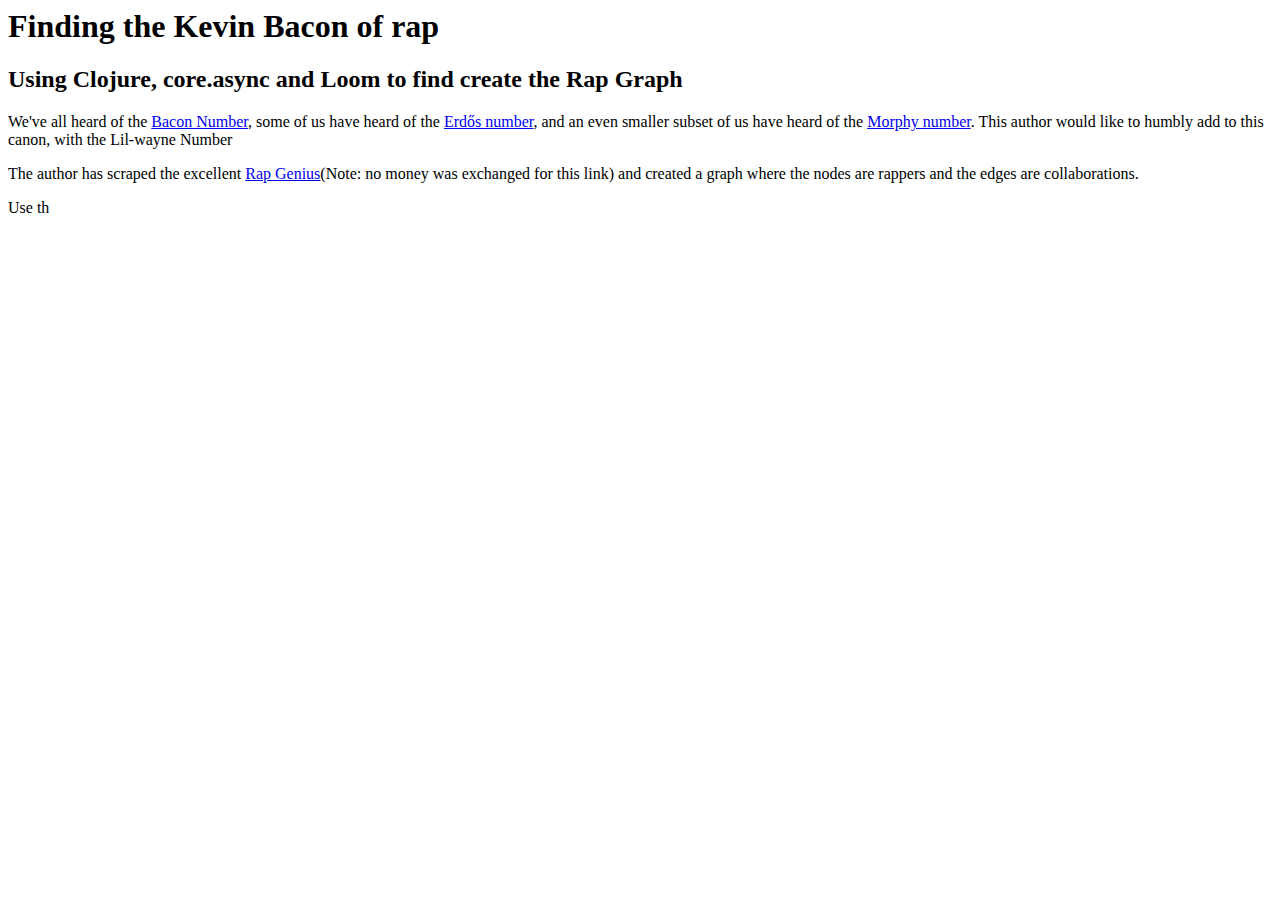
==== index.html @ a4720740 "change name of writeup" ====
<html>
  <head>
  </head>
  <body>
    <h1>Finding the Kevin Bacon of rap</h1>
    <h2>Using Clojure, core.async and Loom to find create the Rap
    Graph</h2>
    <p>We've all heard of the <a href="http://en.wikipedia.org/wiki/Six_Degrees_of_Kevin_Bacon">Bacon Number</a>, some of us
    have heard of the <a href="http://en.wikipedia.org/wiki/Erd%C5%91s_number">Erdős number</a>, and an even
    smaller subset of us have heard of the <a href="http://en.wikipedia.org/wiki/Morphy_Number">Morphy
    number</a>. This author would like to humbly add to this canon,
    with the Lil-wayne Number</p>

    <p>The author has scraped the excellent <a href="Rap Genius">Rap
    Genius</a>(Note: no money was exchanged for this link) and created
    a graph where the nodes are rappers and the edges are collaborations. </p>

    <p>Use th
  </body>
</html>
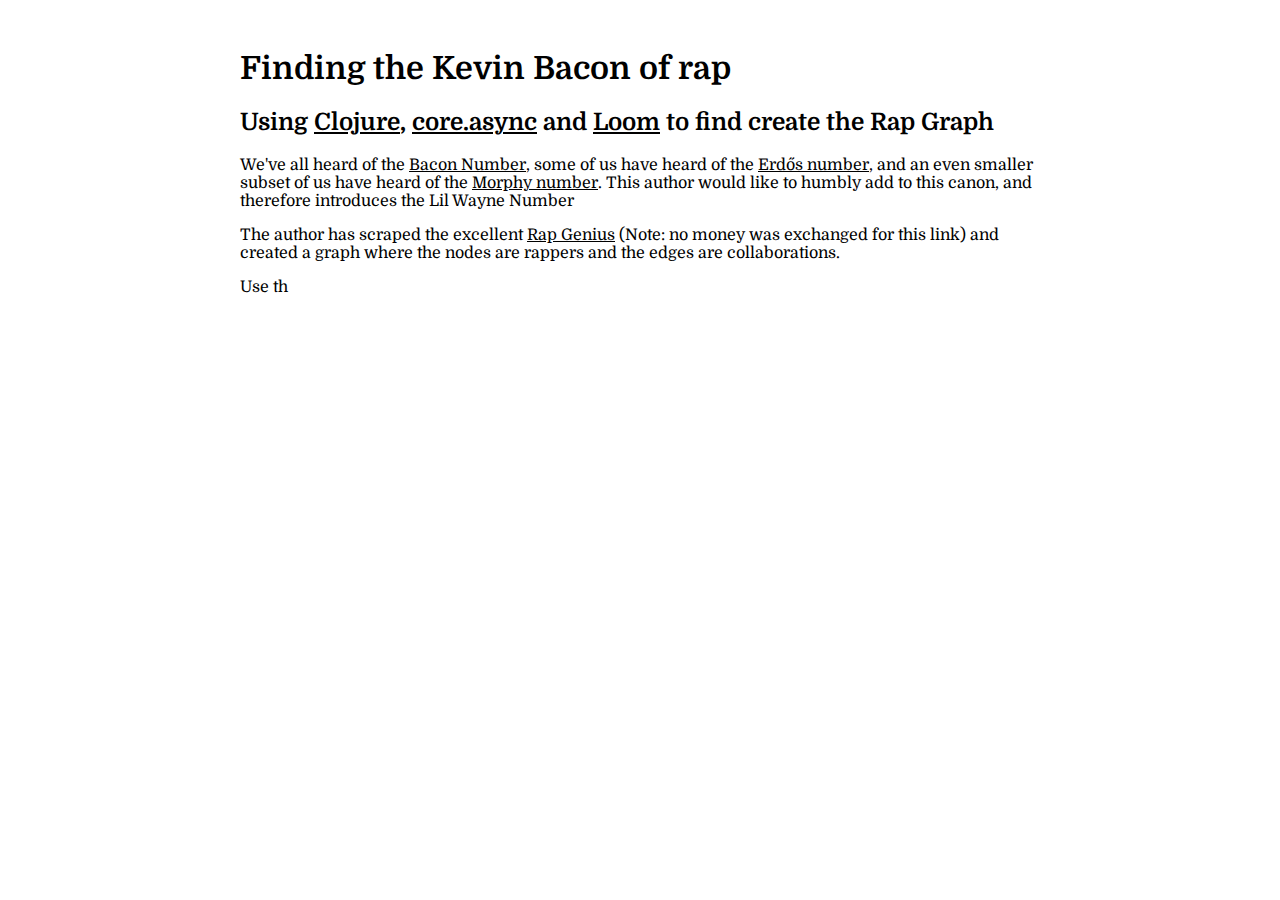
==== commit b6f4e9fb: "style index" ====
--- a/index.html
+++ b/index.html
@@ -1,18 +1,23 @@
 <html>
   <head>
+    <meta http-equiv="Content-Type" content="text/html;charset=utf-8">
+    <title>Finding the Kevin Bacon of rap</title>
+    <link href='http://fonts.googleapis.com/css?family=Domine' rel='stylesheet' type='text/css'>
+    <link rel="stylesheet" type="text/css" href="style.css" media="screen">
   </head>
   <body>
     <h1>Finding the Kevin Bacon of rap</h1>
-    <h2>Using Clojure, core.async and Loom to find create the Rap
+    <h2>Using <a href="http://clojure.org/">Clojure</a>, <a href="https://github.com/clojure/core.async">core.async</a>
+    and <a href="https://github.com/aysylu/loom">Loom</a> to find create the Rap
     Graph</h2>
     <p>We've all heard of the <a href="http://en.wikipedia.org/wiki/Six_Degrees_of_Kevin_Bacon">Bacon Number</a>, some of us
     have heard of the <a href="http://en.wikipedia.org/wiki/Erd%C5%91s_number">Erdős number</a>, and an even
     smaller subset of us have heard of the <a href="http://en.wikipedia.org/wiki/Morphy_Number">Morphy
     number</a>. This author would like to humbly add to this canon,
-    with the Lil-wayne Number</p>
+    and therefore introduces the Lil Wayne Number</p>
 
-    <p>The author has scraped the excellent <a href="Rap Genius">Rap
-    Genius</a>(Note: no money was exchanged for this link) and created
+    <p>The author has scraped the excellent <a href="http://rapgenius.com/">Rap
+    Genius</a> (Note: no money was exchanged for this link) and created
     a graph where the nodes are rappers and the edges are collaborations. </p>
 
     <p>Use th
--- a/style.css
+++ b/style.css
@@ -0,0 +1,9 @@
+body {
+    font-family: 'Domine', serif;
+    margin: 50px auto;
+    width: 800px;
+}
+
+a, a:visited {
+   color: black;
+}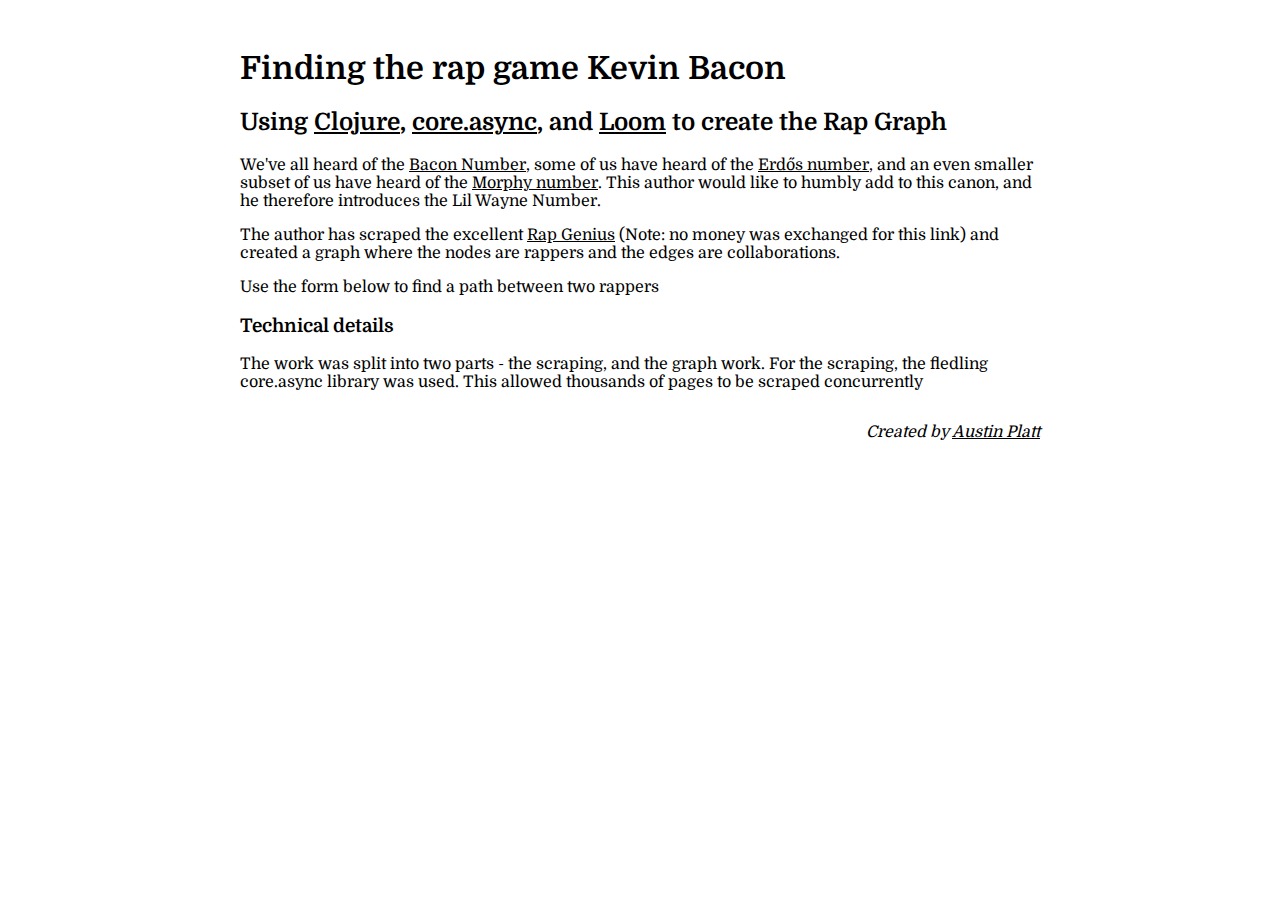
==== commit 5ef16a86: "text updates" ====
--- a/index.html
+++ b/index.html
@@ -1,25 +1,32 @@
 <html>
   <head>
     <meta http-equiv="Content-Type" content="text/html;charset=utf-8">
-    <title>Finding the Kevin Bacon of rap</title>
+    <title>Finding the rap game Kevin Bacon</title>
     <link href='http://fonts.googleapis.com/css?family=Domine' rel='stylesheet' type='text/css'>
     <link rel="stylesheet" type="text/css" href="style.css" media="screen">
   </head>
   <body>
-    <h1>Finding the Kevin Bacon of rap</h1>
-    <h2>Using <a href="http://clojure.org/">Clojure</a>, <a href="https://github.com/clojure/core.async">core.async</a>
-    and <a href="https://github.com/aysylu/loom">Loom</a> to find create the Rap
+    <h1>Finding the rap game Kevin Bacon</h1>
+    <h2>Using <a href="http://clojure.org/">Clojure</a>, <a href="https://github.com/clojure/core.async">core.async</a>,
+    and <a href="https://github.com/aysylu/loom">Loom</a> to create the Rap
     Graph</h2>
     <p>We've all heard of the <a href="http://en.wikipedia.org/wiki/Six_Degrees_of_Kevin_Bacon">Bacon Number</a>, some of us
     have heard of the <a href="http://en.wikipedia.org/wiki/Erd%C5%91s_number">Erdős number</a>, and an even
     smaller subset of us have heard of the <a href="http://en.wikipedia.org/wiki/Morphy_Number">Morphy
     number</a>. This author would like to humbly add to this canon,
-    and therefore introduces the Lil Wayne Number</p>
+    and he therefore introduces the Lil Wayne Number.</p>
 
     <p>The author has scraped the excellent <a href="http://rapgenius.com/">Rap
     Genius</a> (Note: no money was exchanged for this link) and created
     a graph where the nodes are rappers and the edges are collaborations. </p>
 
-    <p>Use th
+    <p>Use the form below to find a path between two rappers</p>
+    
+    <h3>Technical details</h3>
+    <p>The work was split into two parts - the scraping, and the
+    graph work. For the scraping, the fledling core.async library was
+    used. This allowed thousands of pages to be scraped concurrently</p>
+
+    <p class="credit"><em>Created by <a href="mailto:austinplatt@gmail.com">Austin Platt</a></em></p>
   </body>
 </html>
--- a/style.css
+++ b/style.css
@@ -6,4 +6,8 @@
 
 a, a:visited {
    color: black;
+}
+
+.credit {
+    float: right;
 }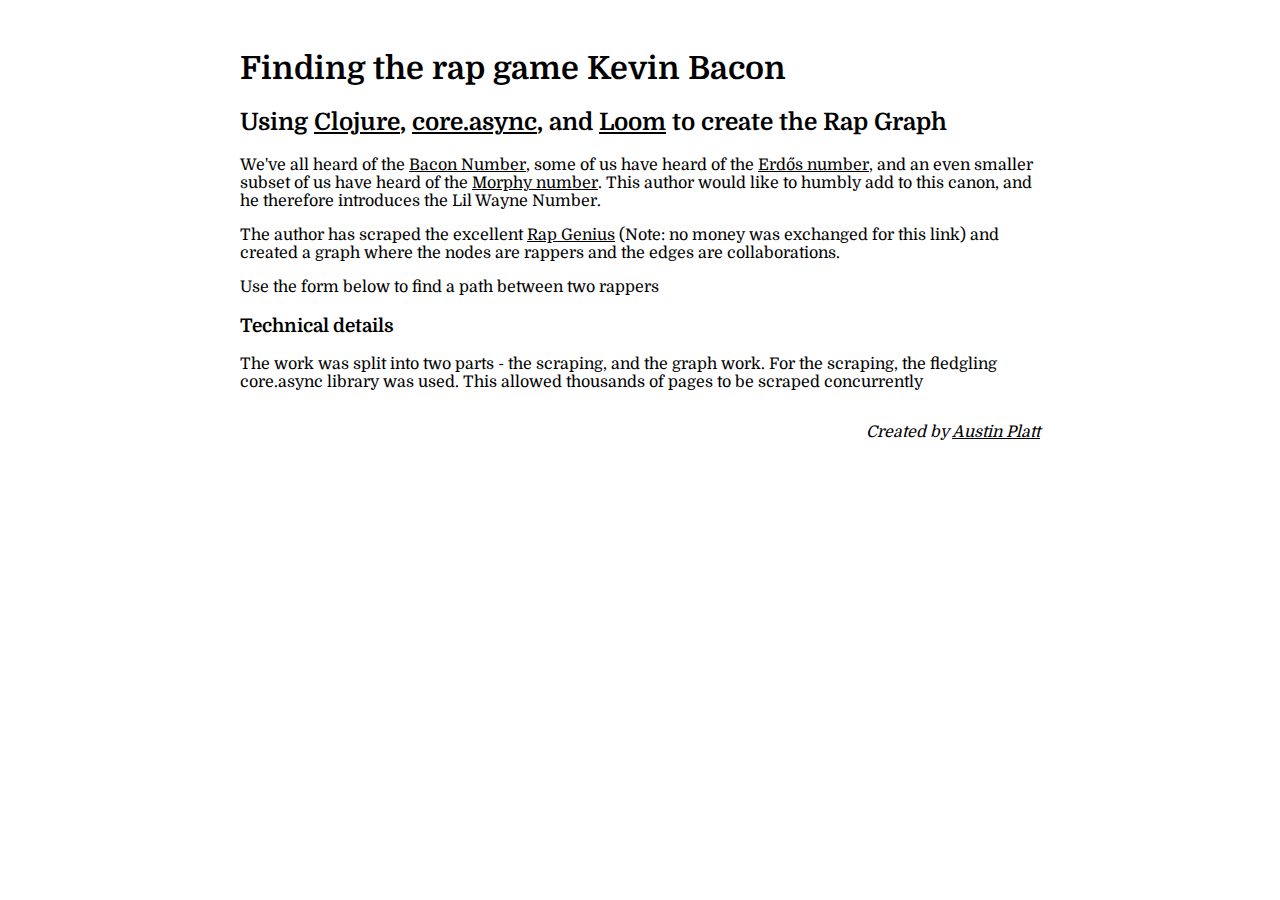
==== commit a0781316: "fix typo" ====
--- a/index.html
+++ b/index.html
@@ -24,7 +24,7 @@
     
     <h3>Technical details</h3>
     <p>The work was split into two parts - the scraping, and the
-    graph work. For the scraping, the fledling core.async library was
+    graph work. For the scraping, the fledgling core.async library was
     used. This allowed thousands of pages to be scraped concurrently</p>
 
     <p class="credit"><em>Created by <a href="mailto:austinplatt@gmail.com">Austin Platt</a></em></p>
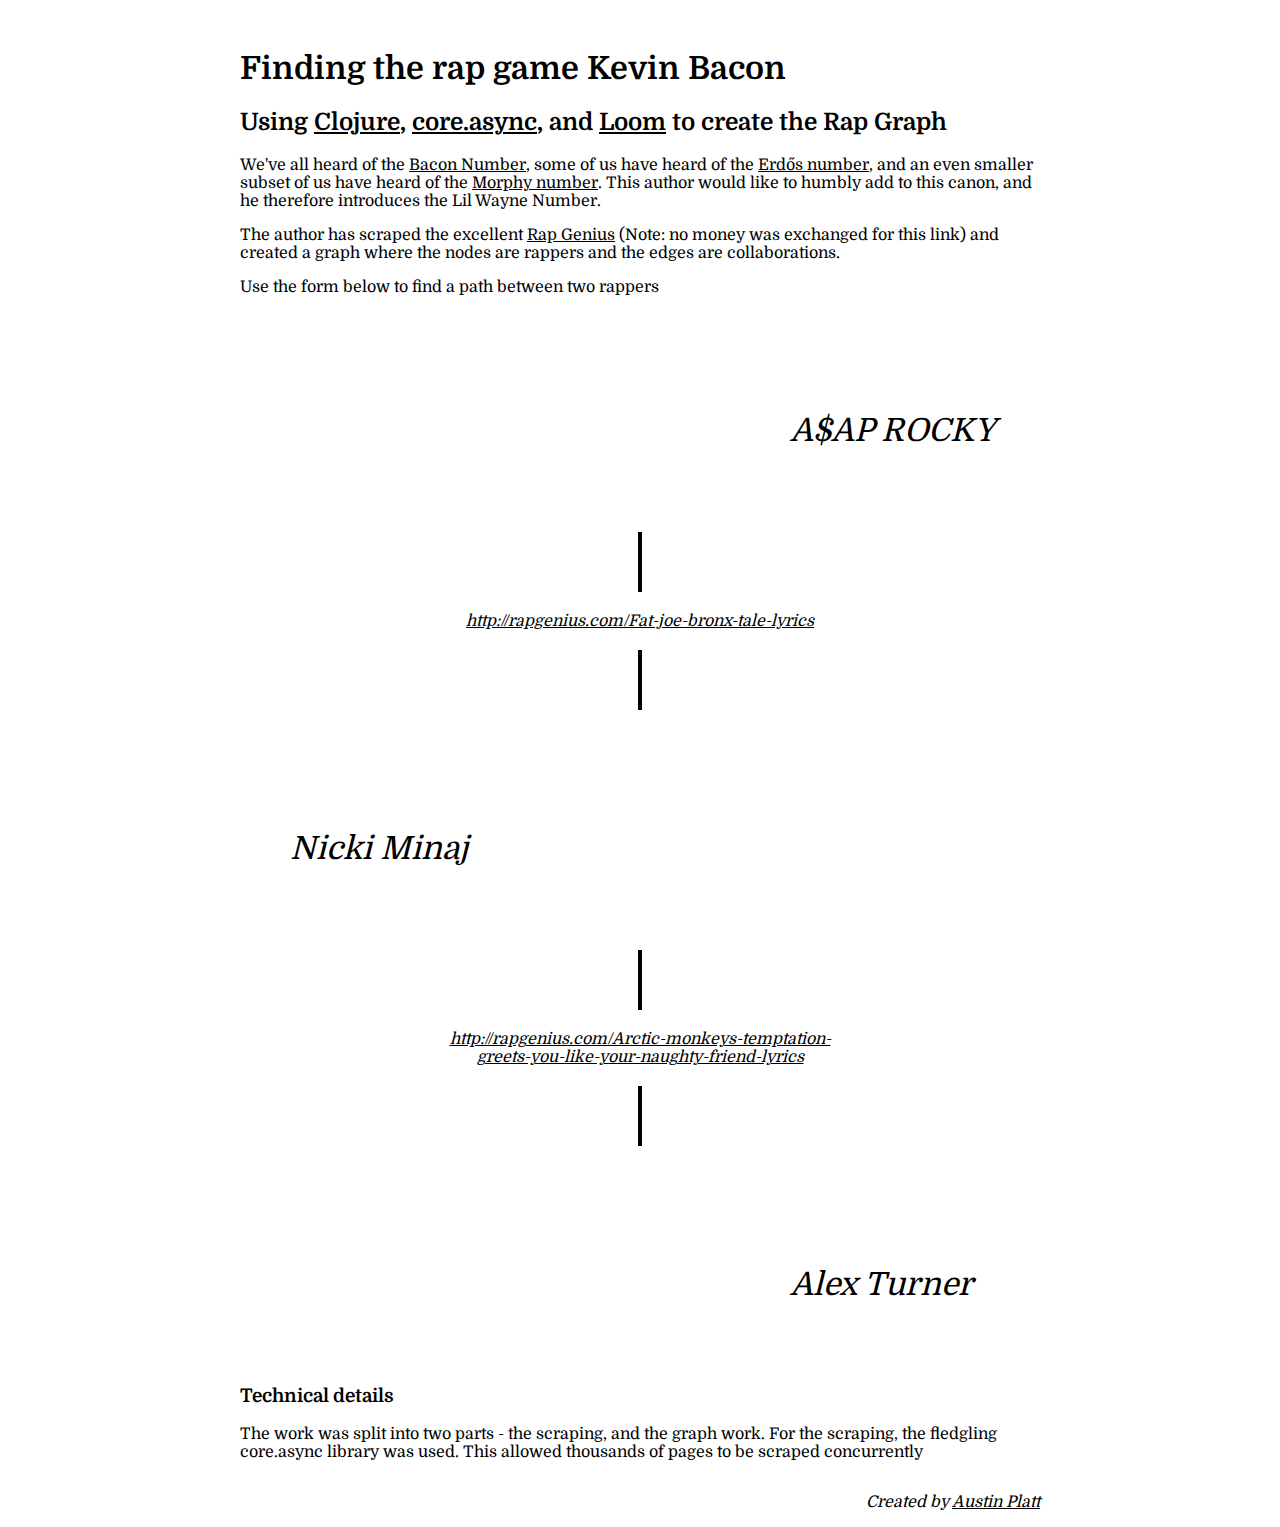
==== commit 03b7d1c7: "nice styling" ====
--- a/index.html
+++ b/index.html
@@ -22,10 +22,48 @@
 
     <p>Use the form below to find a path between two rappers</p>
     
+
+    <div class="path">
+      <div class="artist">
+        <div class="artistImage"
+             style="background-image: url(http://4.bp.blogspot.com/-axG65L_UZAE/UPXeXH7wWUI/AAAAAAAAB5s/NrPHc8PNc9I/s1600/asap-rocky-flag-head.jpg)">
+       </div>
+        <div class="artistName">A$AP ROCKY</div>
+      </div>
+      <div class="song">
+        <div class="topArrow arrow"> </div>
+        <div class="songLink">
+          <a href="#">http://rapgenius.com/Fat-joe-bronx-tale-lyrics</a>
+        </div>
+        <div class="bottomArrow arrow"></div>
+      </div>
+      <div class="artist">
+        <div class="artistImage"
+             style="background-image: url(http://www.aceshowbiz.com/images/news/nicki-minaj-channels-inner-lil-wayne-birdman-s-y-u-mad.jpg)">
+        </div>
+        <div class="artistName">Nicki Minaj</div>
+      </div>
+      <div class="song">
+        <div class="topArrow arrow"> </div>
+        <div class="songLink">
+          <a href="#">http://rapgenius.com/Arctic-monkeys-temptation-greets-you-like-your-naughty-friend-lyrics</a>
+        </div>
+        <div class="bottomArrow arrow"></div>
+      </div>
+      <div class="artist">
+        <div class="artistImage"
+             style="background-image: url(http://2.bp.blogspot.com/-qKphby6K5uo/Tc5KRZTCqKI/AAAAAAAADlo/FSdz8kv4IXw/s1600/5096de1c3d0c.jpg)">
+        </div>
+        <div class="artistName">Alex Turner</div>
+      </div>
+    </div>
+
     <h3>Technical details</h3>
     <p>The work was split into two parts - the scraping, and the
     graph work. For the scraping, the fledgling core.async library was
-    used. This allowed thousands of pages to be scraped concurrently</p>
+    used. This allowed thousands of pages to be scraped
+    concurrently</p>
+
 
     <p class="credit"><em>Created by <a href="mailto:austinplatt@gmail.com">Austin Platt</a></em></p>
   </body>
--- a/style.css
+++ b/style.css
@@ -10,4 +10,58 @@
 
 .credit {
     float: right;
+}
+
+.path {
+    width: 100%;
+    margin: 0 auto;
+}
+
+.path .artist {
+    width: 200px;
+    margin: 0 auto;
+    position: relative;
+}
+
+.path .artist .artistImage {
+    width: 200px;
+    height: 200px;
+    border-radius: 100px;
+    background-position: 50% 10%;
+}
+
+.path .artistName {
+    font-size: 2em;
+    font-style: italic;
+    position: absolute;
+    top: 100px;
+    width: 300px;
+}
+
+.path .artist:nth-child(4n+1) .artistName {
+    left: 250px;
+}
+
+.path .artist:nth-child(4n+3) .artistName {
+    right: 150px;
+}
+
+.path .arrow {
+    border-style: solid;
+    border-color: black;
+    border-width: 0 2px;
+    height: 60px;
+    width: 0px;
+    margin: 20px auto;
+
+}
+
+.path .song {
+    text-align: center;
+}
+
+.path .songLink {
+    width: 50%;
+    margin: 0 auto;
+    font-style: italic;
 }